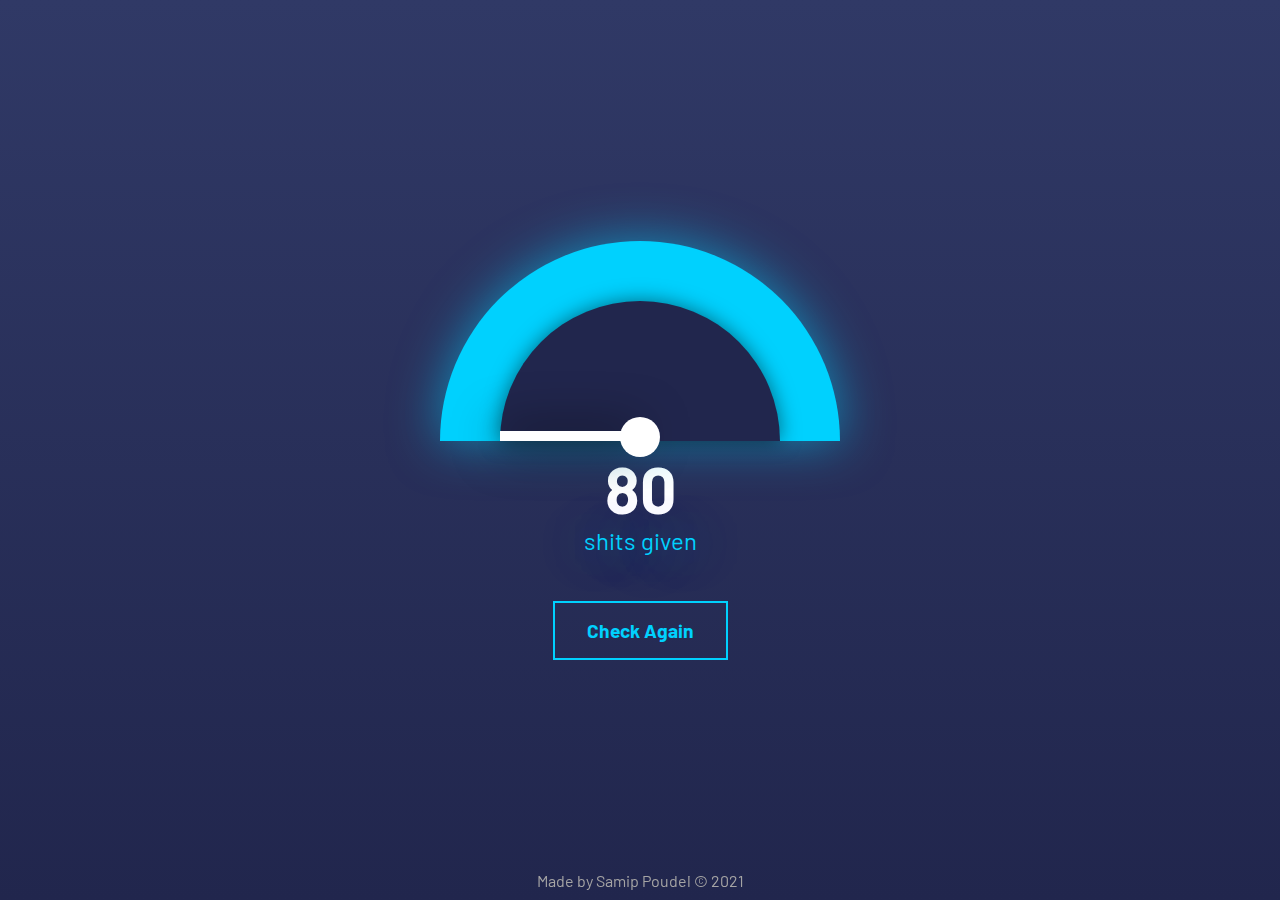
==== Giveashitometer/index.html @ e4344c7f "add new project Giveashitometer" ====
<!DOCTYPE html>
<html lang="en">

<head>
    <meta charset="UTF-8">
    <meta http-equiv="X-UA-Compatible" content="IE=edge">
    <meta name="viewport" content="width=device-width, initial-scale=1.0">

    <meta name="description" content="A Giveashitometer to check how much I care" />
    <meta name="keyword" content="giveashitometer, don't care, samip poudel">
    </meta>

    <meta property="og:title" content="Giveashitometer" />
    <meta property="og:type" content="website" />
    <meta property="og:image" content="https://giveashitometer.samip.ml/images/ograph.png" />
    <meta property="og:image:secure_url" content="https://giveashitometer.samip.ml/images/ograph.png" />
    <meta property="og:description" content="Let me check my giveashitometer!" />
    <meta property="og:url" content="giveashitometer.samip.ml" />

    <meta property="twitter:card" content="summary_large_image" />
    <meta property="twitter:image" content="https://giveashitometer.samip.ml/images/ograph.png" />
    <meta property="twitter:site" content="@samip4sure" />
    <meta property="twitter:creator" content="@samip4sure" />

    <link rel="icon"
        href="data:image/svg+xml,<svg xmlns=%22http://www.w3.org/2000/svg%22 viewBox=%220 0 100 100%22><text y=%22.9em%22 font-size=%2290%22>🍺</text></svg>">
    <link rel="preconnect" href="https://fonts.googleapis.com">
    <link rel="preconnect" href="https://fonts.gstatic.com" crossorigin>
    <link href="https://fonts.googleapis.com/css2?family=Barlow:wght@400;700&display=swap" rel="stylesheet">
    <link rel="stylesheet" href="./styles.css">
    <script async src="https://cdn.splitbee.io/sb.js"></script>
    <title>Giveashitometer</title>
</head>

<body>
    <div class="container">
        <div class="meter__holder">
            <div class="circle-glow"></div>
            <div class="circle-dark"></div>
            <div class="pointer"></div>
            <div class="pointer__dot"></div>
        </div>
        <div class="data">
            <span class="number">0</span>
            shits given
        </div>
        <button class="check">Check Again</button>

        <footer class="footer">
            Made by <a href="https://twitter.com/samip4sure" target="_blank" rel="noopener noreferrer">Samip Poudel</a>
            © 2021
        </footer>
    </div>

    <script src="./app.js"></script>
</body>

</html>
---- Giveashitometer/styles.css ----
* {
  margin: 0;
  padding: 0;
}

:root {
  --c-primary: #00d1fe;
  --c-secondary: #21264d;
}
.container {
  height: 100vh;
  background: linear-gradient(to bottom, #303966, #21264d);
  display: flex;
  flex-direction: column;
  align-items: center;
  justify-content: center;
}

.meter__holder {
  position: relative;
}

.circle-glow {
  background-color: #00d1fe;
  height: 200px;
  width: 400px;
  border-radius: 300px 300px 0 0;
  box-shadow: 0 0 50px rgba(0, 207, 254, 0.582);
}

.circle-dark {
  position: absolute;
  bottom: 0;
  left: 50%;
  transform: translateX(-50%);
  background-color: #21264d;
  height: 140px;
  width: 280px;
  border-radius: 300px 300px 0 0;
  box-shadow: 0 0 20px rgb(0, 0, 0, 0.5);
}

.pointer {
  position: absolute;
  bottom: 0;
  background-color: white;
  height: 10px;
  width: 140px;
  left: 60px;
  box-shadow: 0 0 50px rgb(0, 0, 0);
  transform-origin: right;
}

.pointer__dot {
  width: 40px;
  height: 40px;
  position: absolute;
  bottom: 0;
  background-color: white;
  border-radius: 50%;
  left: 50%;
  transform: translate(-50%, 40%);
}

.data {
  margin-top: 1rem;
  color: #00d1fe;
  font-family: "Barlow", sans-serif;
  font-size: 1.5rem;
  line-height: 1;
  display: flex;
  flex-direction: column;
  align-items: center;
  text-shadow: 0 0 50px rgba(0, 207, 254, 0.582);
}

.number {
  font-size: 4rem;
  font-weight: bold;
  color: white;
  margin: 0 0 0.5rem 0;
  text-shadow: none;
}

.check {
  margin-top: 3rem;
  border: none;
  padding: 1rem 2rem;
  outline: none;
  border: 2px solid var(--c-primary);
  background-color: transparent;
  color: var(--c-primary);
  font-weight: bold;
  font-family: "Barlow";
  font-size: 1.2rem;
  cursor: pointer;
  transition: all 0.3s ease;
}

.check:hover {
  background-color: var(--c-primary);
  color: var(--c-secondary);
}

.footer {
  font-family: Barlow;
  color: rgb(165, 164, 164);
  position: fixed;
  bottom: 10px;
  left: 50%;
  transform: translateX(-50%);
  width: 100%;
  text-align: center;
}

.footer a {
  text-decoration: none;
  color: inherit;
}

.footer a:hover {
  color: white;
}

@keyframes rotate {
  0% {
    transform: rotate(0);
  }

  10% {
    transform: rotate(150deg);
  }

  20% {
    transform: rotate(70deg);
  }

  30% {
    transform: rotate(120deg);
  }

  40% {
    transform: rotate(90deg);
  }

  100% {
    transform: rotate(0);
  }
}

/* yes the responsiveness is kinda hacky, but check my giveashitometer again */
@media only screen and (max-width: 500px) {
  .container {
    justify-content: flex-start;
    padding-top: 3rem;
  }
  .meter__holder {
    transform: scale(0.6);
  }

  .data {
    margin-top: 0;
  }

  .check {
    margin-top: 2rem;
  }
}
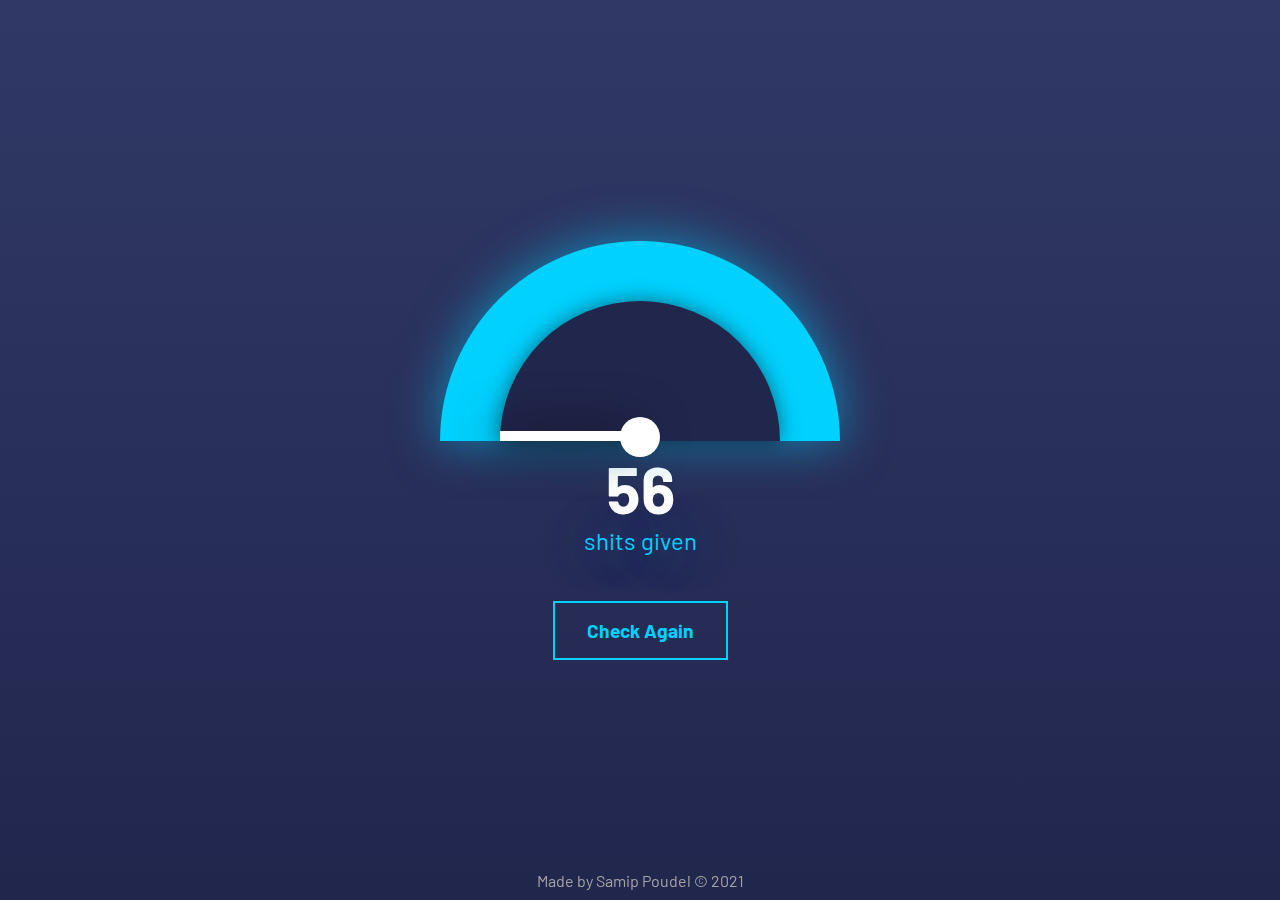
==== commit dc412d66: "fix: opengraph image url in giveashitometer" ====
--- a/Giveashitometer/index.html
+++ b/Giveashitometer/index.html
@@ -6,19 +6,19 @@
     <meta http-equiv="X-UA-Compatible" content="IE=edge">
     <meta name="viewport" content="width=device-width, initial-scale=1.0">
 
-    <meta name="description" content="A Giveashitometer to check how much I care" />
-    <meta name="keyword" content="giveashitometer, don't care, samip poudel">
+    <meta name="description" content="A Giveashitometer to check how much I care." />
+    <meta name="keyword" content="giveashitometer funny joke Samip Poudel Nepal">
     </meta>
 
     <meta property="og:title" content="Giveashitometer" />
     <meta property="og:type" content="website" />
-    <meta property="og:image" content="https://giveashitometer.samip.ml/images/ograph.png" />
-    <meta property="og:image:secure_url" content="https://giveashitometer.samip.ml/images/ograph.png" />
+    <meta property="og:image" content="https://giveashitometer.netlify.app/images/ograph.png" />
+    <meta property="og:image:secure_url" content="https://giveashitometer.netlify.app/images/ograph.png" />
     <meta property="og:description" content="Let me check my giveashitometer!" />
-    <meta property="og:url" content="giveashitometer.samip.ml" />
+    <meta property="og:url" content="giveashitometer.netlify.app" />
 
     <meta property="twitter:card" content="summary_large_image" />
-    <meta property="twitter:image" content="https://giveashitometer.samip.ml/images/ograph.png" />
+    <meta property="twitter:image" content="https://giveashitometer.netlify.app/images/ograph.png" />
     <meta property="twitter:site" content="@samip4sure" />
     <meta property="twitter:creator" content="@samip4sure" />
 
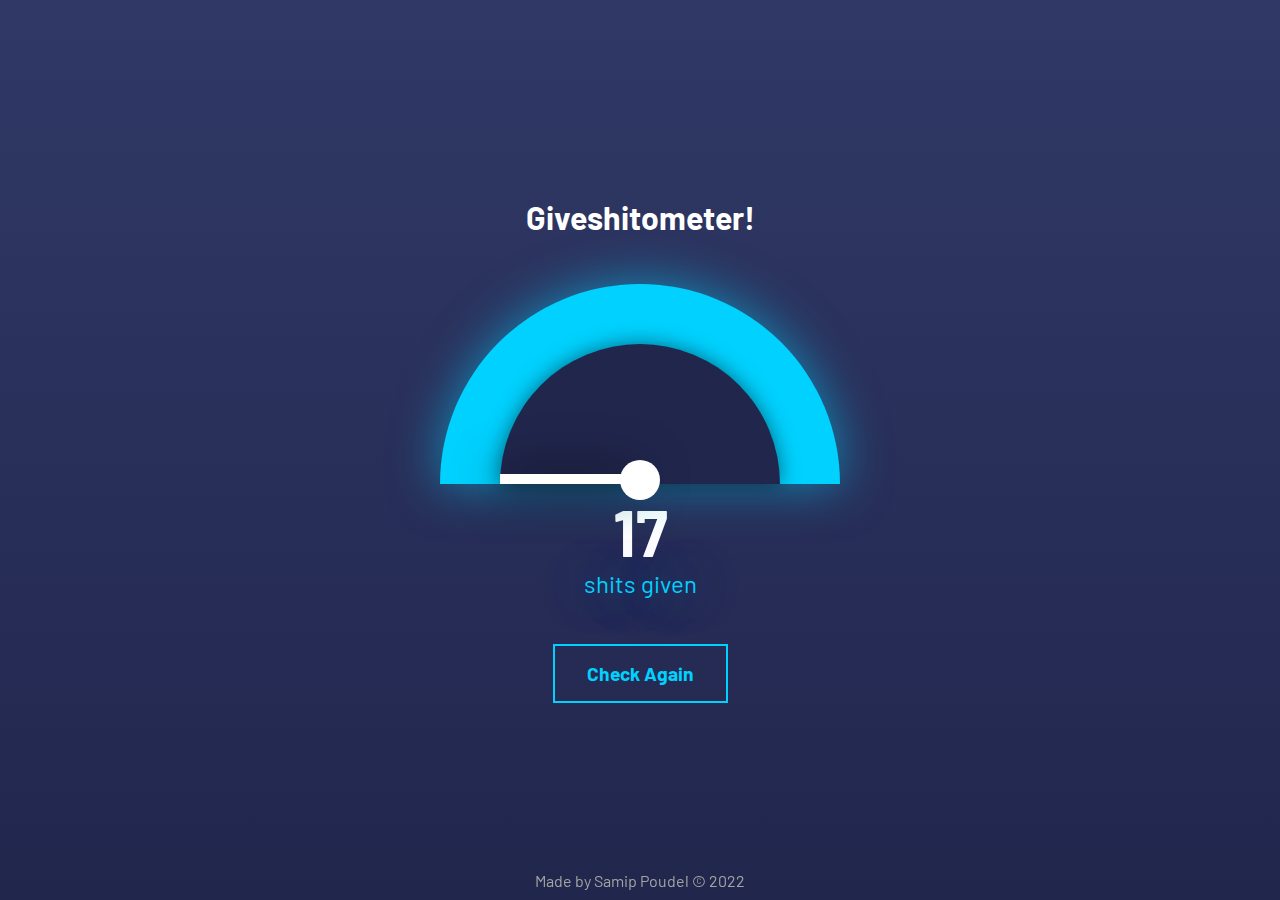
==== commit f3a7f80c: "chore: add title & remove splitbee" ====
--- a/Giveashitometer/index.html
+++ b/Giveashitometer/index.html
@@ -28,12 +28,13 @@
     <link rel="preconnect" href="https://fonts.gstatic.com" crossorigin>
     <link href="https://fonts.googleapis.com/css2?family=Barlow:wght@400;700&display=swap" rel="stylesheet">
     <link rel="stylesheet" href="./styles.css">
-    <script async src="https://cdn.splitbee.io/sb.js"></script>
+
     <title>Giveashitometer</title>
 </head>
 
 <body>
     <div class="container">
+        <h1 class="title">Giveshitometer!</h1>
         <div class="meter__holder">
             <div class="circle-glow"></div>
             <div class="circle-dark"></div>
@@ -48,7 +49,7 @@
 
         <footer class="footer">
             Made by <a href="https://twitter.com/samip4sure" target="_blank" rel="noopener noreferrer">Samip Poudel</a>
-            © 2021
+            © 2022
         </footer>
     </div>
 
--- a/Giveashitometer/styles.css
+++ b/Giveashitometer/styles.css
@@ -14,6 +14,13 @@
   flex-direction: column;
   align-items: center;
   justify-content: center;
+}
+
+.title {
+  font-family: "Barlow", sans-serif;
+  font-weight: bold;
+  color: white;
+  margin-bottom: 3rem;
 }
 
 .meter__holder {
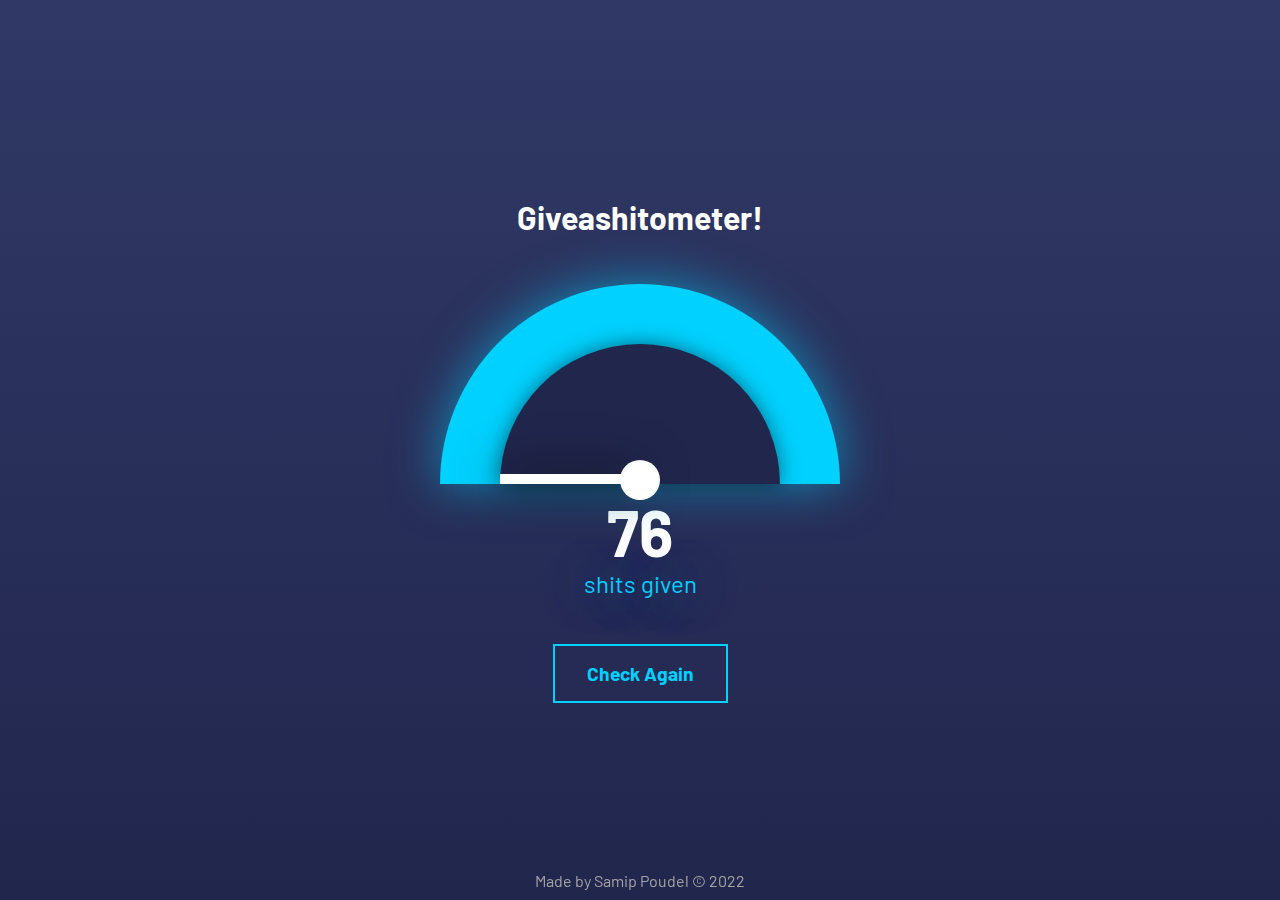
==== commit dd114f2c: "fix: typo in giveashitometer" ====
--- a/Giveashitometer/index.html
+++ b/Giveashitometer/index.html
@@ -34,7 +34,7 @@
 
 <body>
     <div class="container">
-        <h1 class="title">Giveshitometer!</h1>
+        <h1 class="title">Giveashitometer!</h1>
         <div class="meter__holder">
             <div class="circle-glow"></div>
             <div class="circle-dark"></div>
